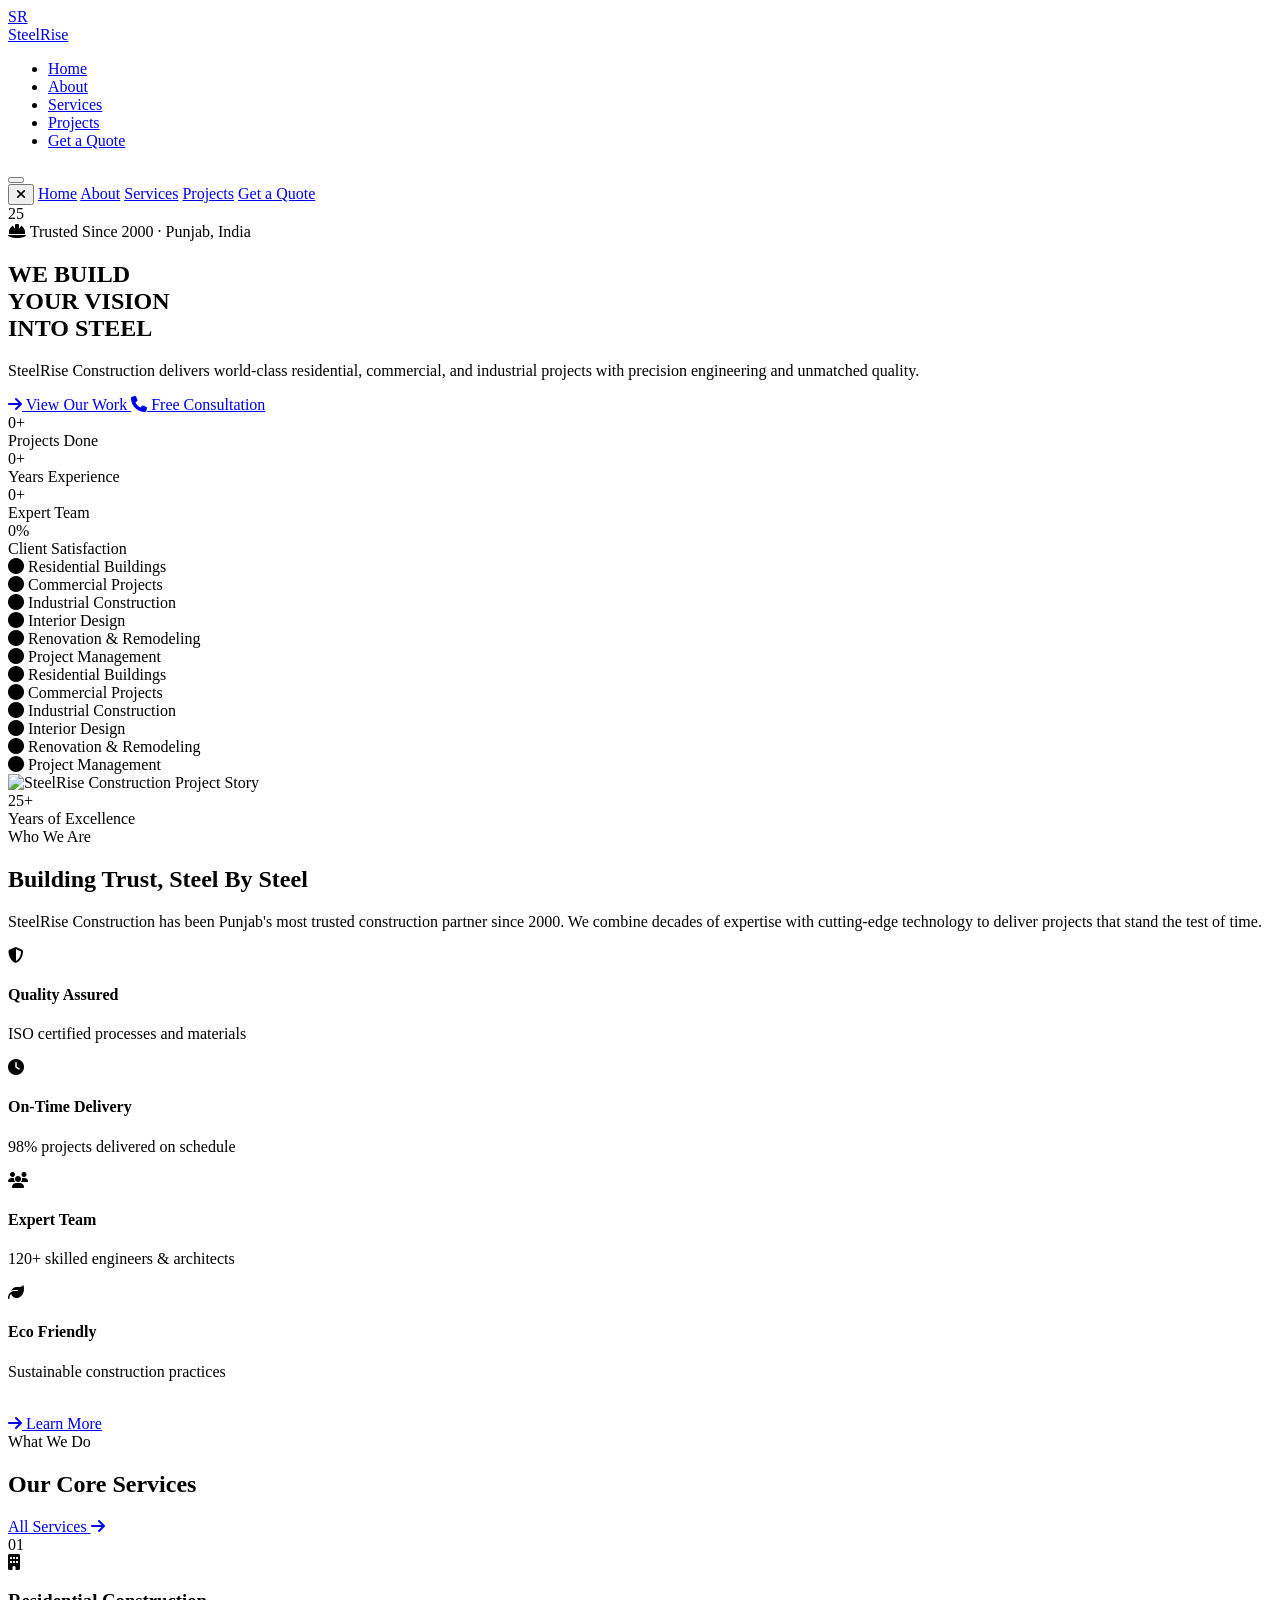
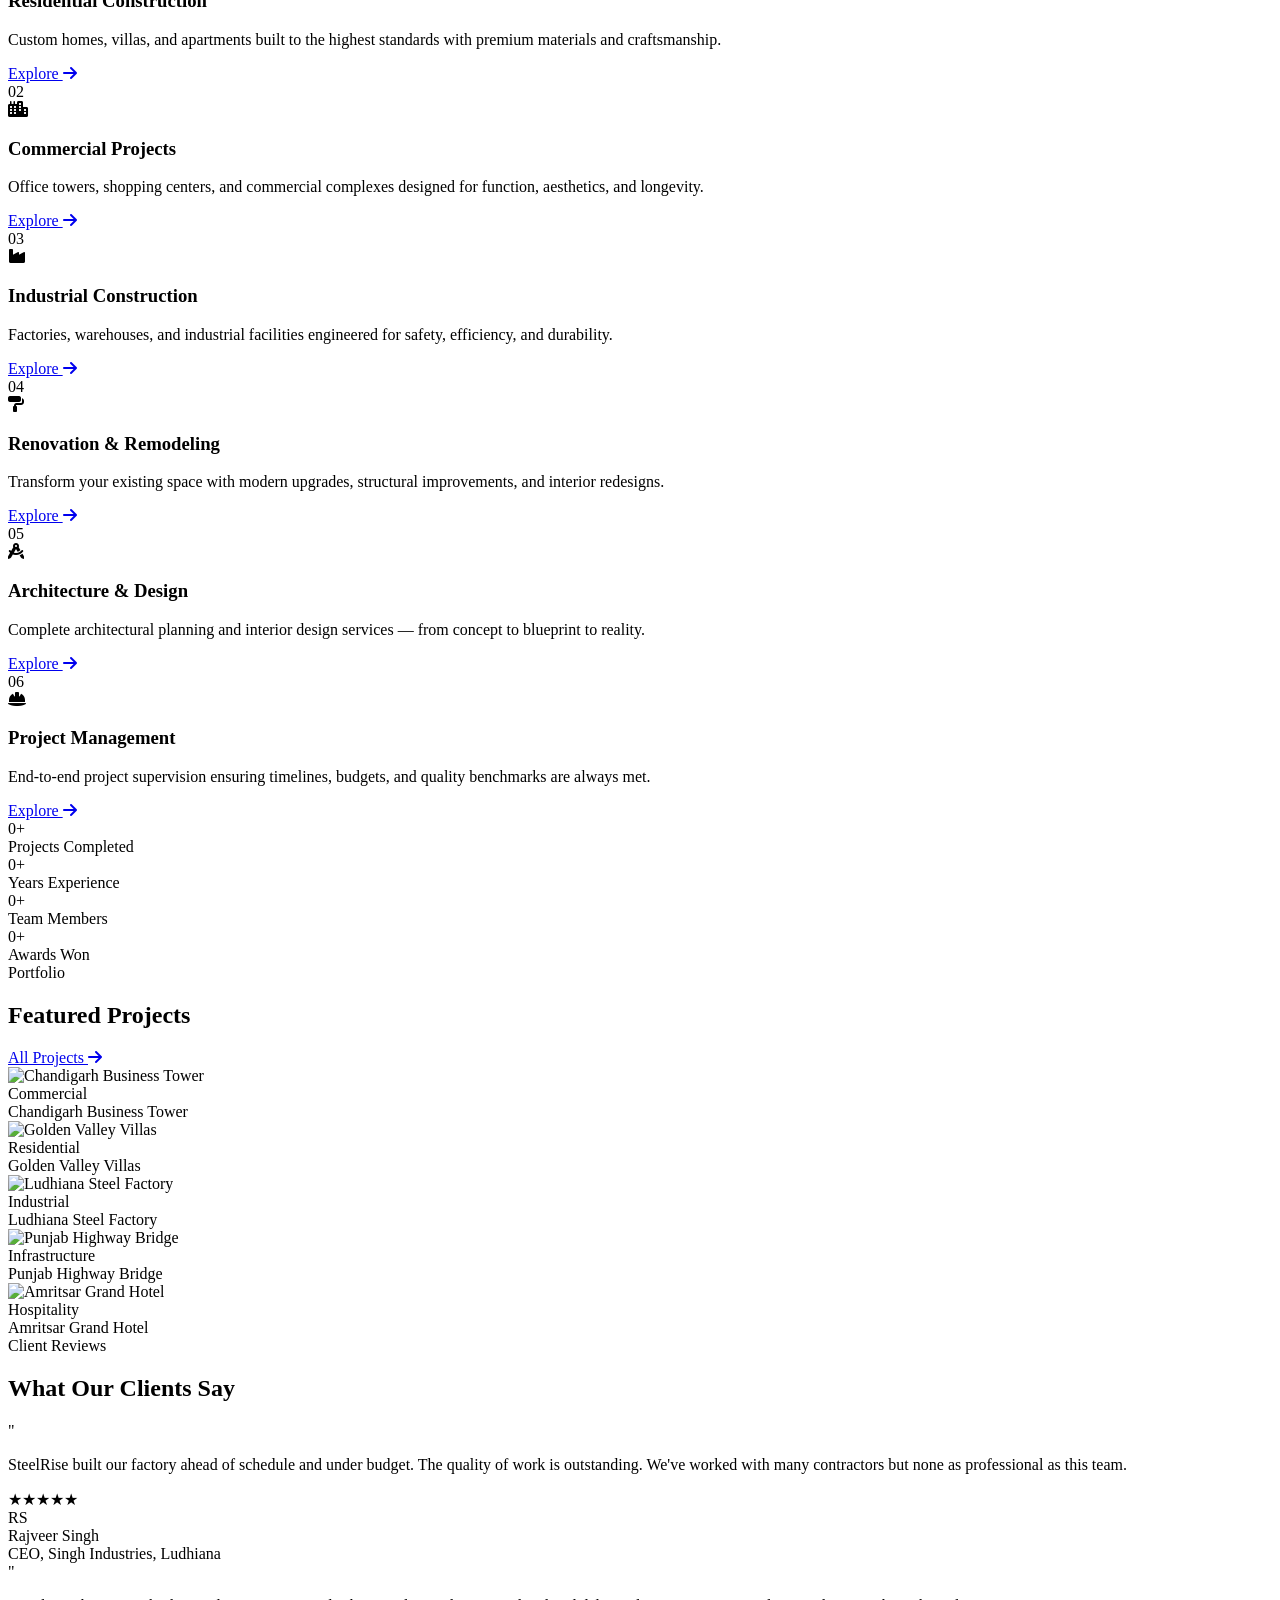
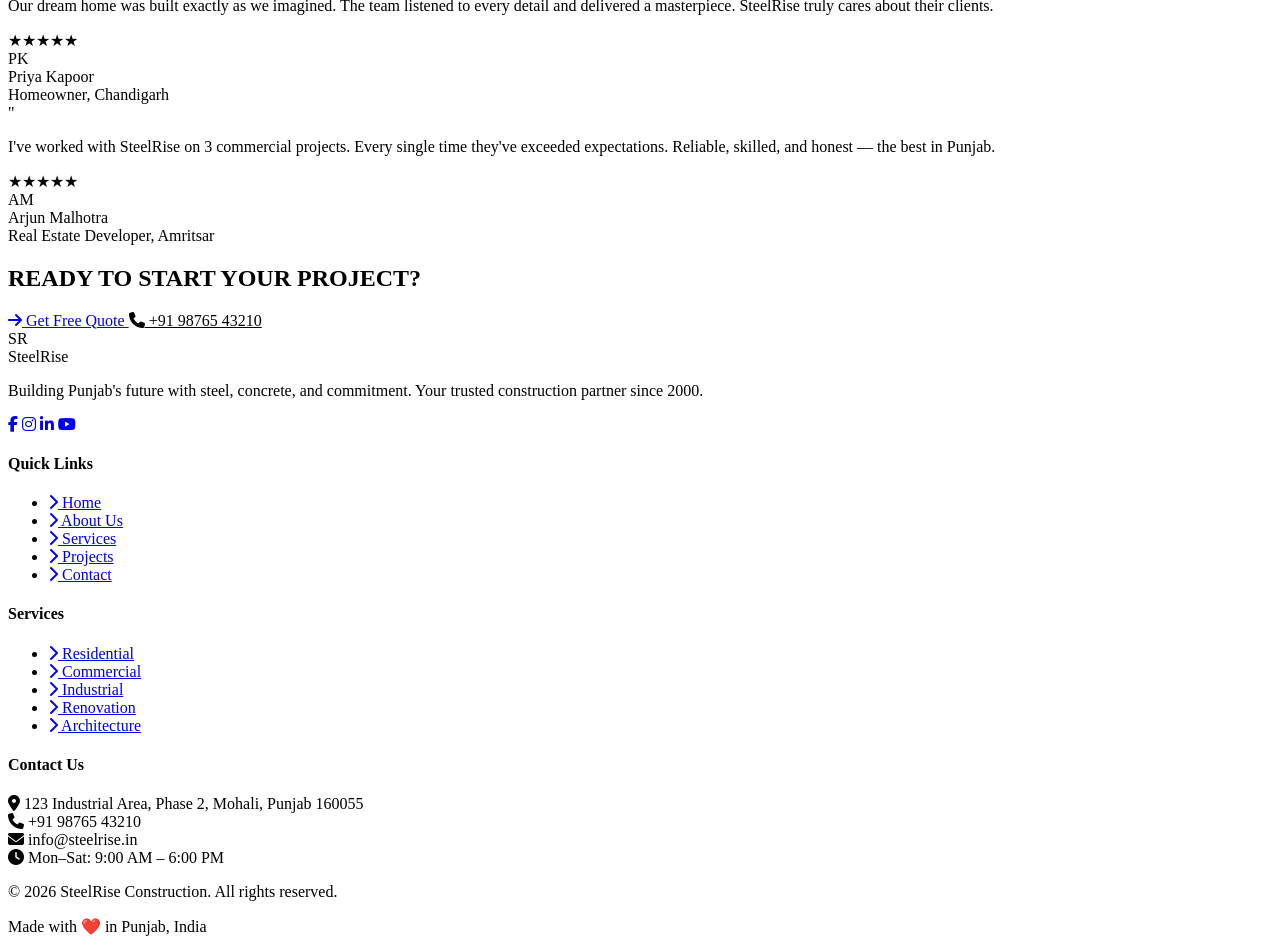
==== index.html @ e518e556 "Add files via upload" ====
<!DOCTYPE html>
<html lang="en">

<head>
    <meta charset="UTF-8">
    <meta name="viewport" content="width=device-width, initial-scale=1.0">
    <title>SteelRise Construction | Building The Future</title>
    <link rel="stylesheet" href="https://cdnjs.cloudflare.com/ajax/libs/font-awesome/6.5.0/css/all.min.css">
    <link rel="preconnect" href="https://fonts.googleapis.com">
    <link
        href="https://fonts.googleapis.com/css2?family=Bebas+Neue&family=Barlow:ital,wght@0,400;0,500;0,600;0,700;1,400&family=Barlow+Condensed:wght@600;700&display=swap"
        rel="stylesheet">
    <link rel="stylesheet" href="css/style.css">
    <link rel="stylesheet" href="css/responsive.css">
</head>

<body>

    <!-- ========== NAVBAR ========== -->
    <nav class="navbar" id="navbar">
        <div class="container">
            <div class="nav-inner">
                <a href="index.html" class="nav-logo">
                    <div class="logo-icon">SR</div>
                    <div class="logo-text">Steel<span>Rise</span></div>
                </a>

                <ul class="nav-links">
                    <li><a href="index.html" class="active">Home</a></li>
                    <li><a href="about.html">About</a></li>
                    <li><a href="services.html">Services</a></li>
                    <li><a href="projects.html">Projects</a></li>
                    <li><a href="contact.html" class="nav-cta">Get a Quote</a></li>
                </ul>

                <button class="hamburger" aria-label="Menu">
                    <span></span>
                    <span></span>
                    <span></span>
                </button>
            </div>
        </div>
    </nav>

    <!-- ========== MOBILE MENU ========== -->
    <div class="mobile-menu">
        <button class="mobile-close"><i class="fas fa-times"></i></button>
        <a href="index.html">Home</a>
        <a href="about.html">About</a>
        <a href="services.html">Services</a>
        <a href="projects.html">Projects</a>
        <a href="contact.html">Get a Quote</a>
    </div>

    <!-- ========== HERO ========== -->
    <section class="hero" id="home">
        <div class="hero-bg"></div>
        <div class="hero-grid-line"></div>
        <div class="hero-number">25</div>

        <div class="container">
            <div class="hero-content">
                <div class="hero-badge">
                    <i class="fas fa-hard-hat"></i>
                    Trusted Since 2000 · Punjab, India
                </div>

                <h1 class="hero-title">
                    WE <span class="yellow">BUILD</span><br>
                    YOUR <span class="outline">VISION</span><br>
                    INTO STEEL
                </h1>

                <p class="hero-desc">
                    SteelRise Construction delivers world-class residential, commercial,
                    and industrial projects with precision engineering and unmatched quality.
                </p>

                <div class="hero-actions">
                    <a href="projects.html" class="btn-primary">
                        <i class="fas fa-arrow-right"></i> View Our Work
                    </a>
                    <a href="contact.html" class="btn-outline">
                        <i class="fas fa-phone"></i> Free Consultation
                    </a>
                </div>

                <div class="hero-stats">
                    <div class="stat-item">
                        <div class="stat-number"><span class="counter" data-target="850">0</span>+</div>
                        <div class="stat-label">Projects Done</div>
                    </div>
                    <div class="stat-item">
                        <div class="stat-number"><span class="counter" data-target="25">0</span>+</div>
                        <div class="stat-label">Years Experience</div>
                    </div>
                    <div class="stat-item">
                        <div class="stat-number"><span class="counter" data-target="120">0</span>+</div>
                        <div class="stat-label">Expert Team</div>
                    </div>
                    <div class="stat-item">
                        <div class="stat-number"><span class="counter" data-target="98">0</span>%</div>
                        <div class="stat-label">Client Satisfaction</div>
                    </div>
                </div>
            </div>
        </div>
    </section>

    <!-- ========== MARQUEE ========== -->
    <div class="marquee-section">
        <div class="marquee-track">
            <!-- duplicated for seamless loop -->
            <div class="marquee-item"><i class="fas fa-circle"></i> Residential Buildings</div>
            <div class="marquee-item"><i class="fas fa-circle"></i> Commercial Projects</div>
            <div class="marquee-item"><i class="fas fa-circle"></i> Industrial Construction</div>
            <div class="marquee-item"><i class="fas fa-circle"></i> Interior Design</div>
            <div class="marquee-item"><i class="fas fa-circle"></i> Renovation & Remodeling</div>
            <div class="marquee-item"><i class="fas fa-circle"></i> Project Management</div>
            <div class="marquee-item"><i class="fas fa-circle"></i> Residential Buildings</div>
            <div class="marquee-item"><i class="fas fa-circle"></i> Commercial Projects</div>
            <div class="marquee-item"><i class="fas fa-circle"></i> Industrial Construction</div>
            <div class="marquee-item"><i class="fas fa-circle"></i> Interior Design</div>
            <div class="marquee-item"><i class="fas fa-circle"></i> Renovation & Remodeling</div>
            <div class="marquee-item"><i class="fas fa-circle"></i> Project Management</div>
        </div>
    </div>

    <!-- ========== ABOUT ========== -->
    <section class="about" id="about">
        <div class="container">
            <div class="about-grid">
                <div class="about-image-wrap" data-aos="fade-right">
                <img class="about-img-main" src="images/about-story.png" alt="SteelRise Construction Project Story">
                <div class="about-badge">
                    <div class="about-badge-num">25+</div>
                    <div class="about-badge-text">Years of Excellence</div>
                </div>
            </div>

                <div class="about-text" data-aos="fade-left">
                    <div class="section-label">Who We Are</div>
                    <h2 class="section-title">Building Trust, <span>Steel By Steel</span></h2>
                    <p class="section-desc">
                        SteelRise Construction has been Punjab's most trusted construction partner since 2000.
                        We combine decades of expertise with cutting-edge technology to deliver projects
                        that stand the test of time.
                    </p>

                    <div class="about-features">
                        <div class="feature-item">
                            <div class="feature-icon"><i class="fas fa-shield-alt"></i></div>
                            <div class="feature-text">
                                <h4>Quality Assured</h4>
                                <p>ISO certified processes and materials</p>
                            </div>
                        </div>
                        <div class="feature-item">
                            <div class="feature-icon"><i class="fas fa-clock"></i></div>
                            <div class="feature-text">
                                <h4>On-Time Delivery</h4>
                                <p>98% projects delivered on schedule</p>
                            </div>
                        </div>
                        <div class="feature-item">
                            <div class="feature-icon"><i class="fas fa-users"></i></div>
                            <div class="feature-text">
                                <h4>Expert Team</h4>
                                <p>120+ skilled engineers & architects</p>
                            </div>
                        </div>
                        <div class="feature-item">
                            <div class="feature-icon"><i class="fas fa-leaf"></i></div>
                            <div class="feature-text">
                                <h4>Eco Friendly</h4>
                                <p>Sustainable construction practices</p>
                            </div>
                        </div>
                    </div>

                    <br>
                    <a href="about.html" class="btn-primary">
                        <i class="fas fa-arrow-right"></i> Learn More
                    </a>
                </div>
            </div>
        </div>
    </section>

    <!-- ========== SERVICES ========== -->
    <section class="services" id="services">
        <div class="container">
            <div class="services-header">
                <div>
                    <div class="section-label">What We Do</div>
                    <h2 class="section-title">Our Core <span>Services</span></h2>
                </div>
                <a href="services.html" class="btn-outline">All Services <i class="fas fa-arrow-right"></i></a>
            </div>

            <div class="services-grid">
                <div class="service-card" data-aos="fade-up" data-aos-delay="0">
                    <div class="service-num">01</div>
                    <div class="service-icon"><i class="fas fa-building"></i></div>
                    <h3 class="service-title">Residential Construction</h3>
                    <p class="service-desc">Custom homes, villas, and apartments built to the highest standards with
                        premium materials and craftsmanship.</p>
                    <a href="services.html" class="service-link">Explore <i class="fas fa-arrow-right"></i></a>
                </div>

                <div class="service-card" data-aos="fade-up" data-aos-delay="100">
                    <div class="service-num">02</div>
                    <div class="service-icon"><i class="fas fa-city"></i></div>
                    <h3 class="service-title">Commercial Projects</h3>
                    <p class="service-desc">Office towers, shopping centers, and commercial complexes designed for
                        function, aesthetics, and longevity.</p>
                    <a href="services.html" class="service-link">Explore <i class="fas fa-arrow-right"></i></a>
                </div>

                <div class="service-card" data-aos="fade-up" data-aos-delay="200">
                    <div class="service-num">03</div>
                    <div class="service-icon"><i class="fas fa-industry"></i></div>
                    <h3 class="service-title">Industrial Construction</h3>
                    <p class="service-desc">Factories, warehouses, and industrial facilities engineered for safety,
                        efficiency, and durability.</p>
                    <a href="services.html" class="service-link">Explore <i class="fas fa-arrow-right"></i></a>
                </div>

                <div class="service-card" data-aos="fade-up" data-aos-delay="0">
                    <div class="service-num">04</div>
                    <div class="service-icon"><i class="fas fa-paint-roller"></i></div>
                    <h3 class="service-title">Renovation & Remodeling</h3>
                    <p class="service-desc">Transform your existing space with modern upgrades, structural improvements,
                        and interior redesigns.</p>
                    <a href="services.html" class="service-link">Explore <i class="fas fa-arrow-right"></i></a>
                </div>

                <div class="service-card" data-aos="fade-up" data-aos-delay="100">
                    <div class="service-num">05</div>
                    <div class="service-icon"><i class="fas fa-drafting-compass"></i></div>
                    <h3 class="service-title">Architecture & Design</h3>
                    <p class="service-desc">Complete architectural planning and interior design services — from concept
                        to blueprint to reality.</p>
                    <a href="services.html" class="service-link">Explore <i class="fas fa-arrow-right"></i></a>
                </div>

                <div class="service-card" data-aos="fade-up" data-aos-delay="200">
                    <div class="service-num">06</div>
                    <div class="service-icon"><i class="fas fa-hard-hat"></i></div>
                    <h3 class="service-title">Project Management</h3>
                    <p class="service-desc">End-to-end project supervision ensuring timelines, budgets, and quality
                        benchmarks are always met.</p>
                    <a href="services.html" class="service-link">Explore <i class="fas fa-arrow-right"></i></a>
                </div>
            </div>
        </div>
    </section>

    <!-- ========== STATS ========== -->
    <section class="stats-section">
        <div class="container">
            <div class="stats-grid">
                <div class="stat-box" data-aos="fade-up">
                    <div class="num"><span class="counter" data-target="850">0</span>+</div>
                    <div class="label">Projects Completed</div>
                </div>
                <div class="stat-box" data-aos="fade-up" data-aos-delay="100">
                    <div class="num"><span class="counter" data-target="25">0</span>+</div>
                    <div class="label">Years Experience</div>
                </div>
                <div class="stat-box" data-aos="fade-up" data-aos-delay="200">
                    <div class="num"><span class="counter" data-target="120">0</span>+</div>
                    <div class="label">Team Members</div>
                </div>
                <div class="stat-box" data-aos="fade-up" data-aos-delay="300">
                    <div class="num"><span class="counter" data-target="15">0</span>+</div>
                    <div class="label">Awards Won</div>
                </div>
            </div>
        </div>
    </section>

    <!-- ========== PROJECTS ========== -->
    <section class="projects" id="projects">
        <div class="container">
            <div class="projects-header">
                <div>
                    <div class="section-label">Portfolio</div>
                    <h2 class="section-title">Featured <span>Projects</span></h2>
                </div>
                <a href="projects.html" class="btn-outline">All Projects <i class="fas fa-arrow-right"></i></a>
            </div>        <div class="projects-grid">
            <div class="project-card" data-aos="fade-up">
                <img class="project-img" src="images/project-commercial.png" alt="Chandigarh Business Tower">
                <div class="project-overlay">
                    <div class="project-cat">Commercial</div>
                    <div class="project-name">Chandigarh Business Tower</div>
                </div>
            </div>
            <div class="project-card" data-aos="fade-up" data-aos-delay="100">
                <img class="project-img" src="images/project-residential.png" alt="Golden Valley Villas">
                <div class="project-overlay">
                    <div class="project-cat">Residential</div>
                    <div class="project-name">Golden Valley Villas</div>
                </div>
            </div>
            <div class="project-card" data-aos="fade-up" data-aos-delay="200">
                <img class="project-img" src="images/project-industrial.png" alt="Ludhiana Steel Factory">
                <div class="project-overlay">
                    <div class="project-cat">Industrial</div>
                    <div class="project-name">Ludhiana Steel Factory</div>
                </div>
            </div>
            <div class="project-card" data-aos="fade-up" data-aos-delay="100">
                <img class="project-img" src="images/project-infrastructure.png" alt="Punjab Highway Bridge">
                <div class="project-overlay">
                    <div class="project-cat">Infrastructure</div>
                    <div class="project-name">Punjab Highway Bridge</div>
                </div>
            </div>
            <div class="project-card" data-aos="fade-up" data-aos-delay="200">
                <img class="project-img" src="images/project-hospitality.png" alt="Amritsar Grand Hotel">
                <div class="project-overlay">
                    <div class="project-cat">Hospitality</div>
                    <div class="project-name">Amritsar Grand Hotel</div>
                </div>
            </div>
        </div>    </div>
        </div>
    </section>

    <!-- ========== TESTIMONIALS ========== -->
    <section class="testimonials" id="testimonials">
        <div class="container">
            <div class="testimonials-header">
                <div class="section-label">Client Reviews</div>
                <h2 class="section-title">What Our <span>Clients Say</span></h2>
            </div>

            <div class="testimonials-grid">
                <div class="testimonial-card" data-aos="fade-up">
                    <div class="quote-icon">"</div>
                    <p class="testimonial-text">SteelRise built our factory ahead of schedule and under budget. The
                        quality of work is outstanding. We've worked with many contractors but none as professional as
                        this team.</p>
                    <div class="testimonial-stars">★★★★★</div>
                    <div class="testimonial-author">
                        <div class="author-avatar">RS</div>
                        <div>
                            <div class="author-name">Rajveer Singh</div>
                            <div class="author-role">CEO, Singh Industries, Ludhiana</div>
                        </div>
                    </div>
                </div>

                <div class="testimonial-card" data-aos="fade-up" data-aos-delay="100">
                    <div class="quote-icon">"</div>
                    <p class="testimonial-text">Our dream home was built exactly as we imagined. The team listened to
                        every detail and delivered a masterpiece. SteelRise truly cares about their clients.</p>
                    <div class="testimonial-stars">★★★★★</div>
                    <div class="testimonial-author">
                        <div class="author-avatar">PK</div>
                        <div>
                            <div class="author-name">Priya Kapoor</div>
                            <div class="author-role">Homeowner, Chandigarh</div>
                        </div>
                    </div>
                </div>

                <div class="testimonial-card" data-aos="fade-up" data-aos-delay="200">
                    <div class="quote-icon">"</div>
                    <p class="testimonial-text">I've worked with SteelRise on 3 commercial projects. Every single time
                        they've exceeded expectations. Reliable, skilled, and honest — the best in Punjab.</p>
                    <div class="testimonial-stars">★★★★★</div>
                    <div class="testimonial-author">
                        <div class="author-avatar">AM</div>
                        <div>
                            <div class="author-name">Arjun Malhotra</div>
                            <div class="author-role">Real Estate Developer, Amritsar</div>
                        </div>
                    </div>
                </div>
            </div>
        </div>
    </section>

    <!-- ========== CTA ========== -->
    <section class="cta-section">
        <div class="container">
            <div class="cta-content">
                <h2 class="cta-title">READY TO START YOUR PROJECT?</h2>
                <div class="cta-actions">
                    <a href="contact.html" class="btn-dark">
                        <i class="fas fa-arrow-right"></i> Get Free Quote
                    </a>
                    <a href="tel:+919876543210" class="btn-outline" style="border-color:rgba(0,0,0,0.3); color:#000;">
                        <i class="fas fa-phone"></i> +91 98765 43210
                    </a>
                </div>
            </div>
        </div>
    </section>

    <!-- ========== FOOTER ========== -->
    <footer class="footer">
        <div class="container">
            <div class="footer-grid">
                <div class="footer-brand">
                    <div class="footer-logo">
                        <div class="logo-icon">SR</div>
                        <div class="logo-text">Steel<span>Rise</span></div>
                    </div>
                    <p class="footer-desc">Building Punjab's future with steel, concrete, and commitment. Your trusted
                        construction partner since 2000.</p>
                    <div class="social-links">
                        <a href="#" class="social-link"><i class="fab fa-facebook-f"></i></a>
                        <a href="#" class="social-link"><i class="fab fa-instagram"></i></a>
                        <a href="#" class="social-link"><i class="fab fa-linkedin-in"></i></a>
                        <a href="#" class="social-link"><i class="fab fa-youtube"></i></a>
                    </div>
                </div>

                <div class="footer-col">
                    <h4>Quick Links</h4>
                    <ul>
                        <li><a href="index.html"><i class="fas fa-chevron-right"></i> Home</a></li>
                        <li><a href="about.html"><i class="fas fa-chevron-right"></i> About Us</a></li>
                        <li><a href="services.html"><i class="fas fa-chevron-right"></i> Services</a></li>
                        <li><a href="projects.html"><i class="fas fa-chevron-right"></i> Projects</a></li>
                        <li><a href="contact.html"><i class="fas fa-chevron-right"></i> Contact</a></li>
                    </ul>
                </div>

                <div class="footer-col">
                    <h4>Services</h4>
                    <ul>
                        <li><a href="services.html"><i class="fas fa-chevron-right"></i> Residential</a></li>
                        <li><a href="services.html"><i class="fas fa-chevron-right"></i> Commercial</a></li>
                        <li><a href="services.html"><i class="fas fa-chevron-right"></i> Industrial</a></li>
                        <li><a href="services.html"><i class="fas fa-chevron-right"></i> Renovation</a></li>
                        <li><a href="services.html"><i class="fas fa-chevron-right"></i> Architecture</a></li>
                    </ul>
                </div>

                <div class="footer-col">
                    <h4>Contact Us</h4>
                    <div class="contact-item">
                        <i class="fas fa-map-marker-alt"></i>
                        <span>123 Industrial Area, Phase 2, Mohali, Punjab 160055</span>
                    </div>
                    <div class="contact-item">
                        <i class="fas fa-phone"></i>
                        <span>+91 98765 43210</span>
                    </div>
                    <div class="contact-item">
                        <i class="fas fa-envelope"></i>
                        <span>info@steelrise.in</span>
                    </div>
                    <div class="contact-item">
                        <i class="fas fa-clock"></i>
                        <span>Mon–Sat: 9:00 AM – 6:00 PM</span>
                    </div>
                </div>
            </div>

            <div class="footer-bottom">
                <p>© 2026 <span>SteelRise Construction</span>. All rights reserved.</p>
                <p>Made with ❤️ in Punjab, India</p>
            </div>
        </div>
    </footer>

    <script src="js/main.js"></script>
</body>

</html>
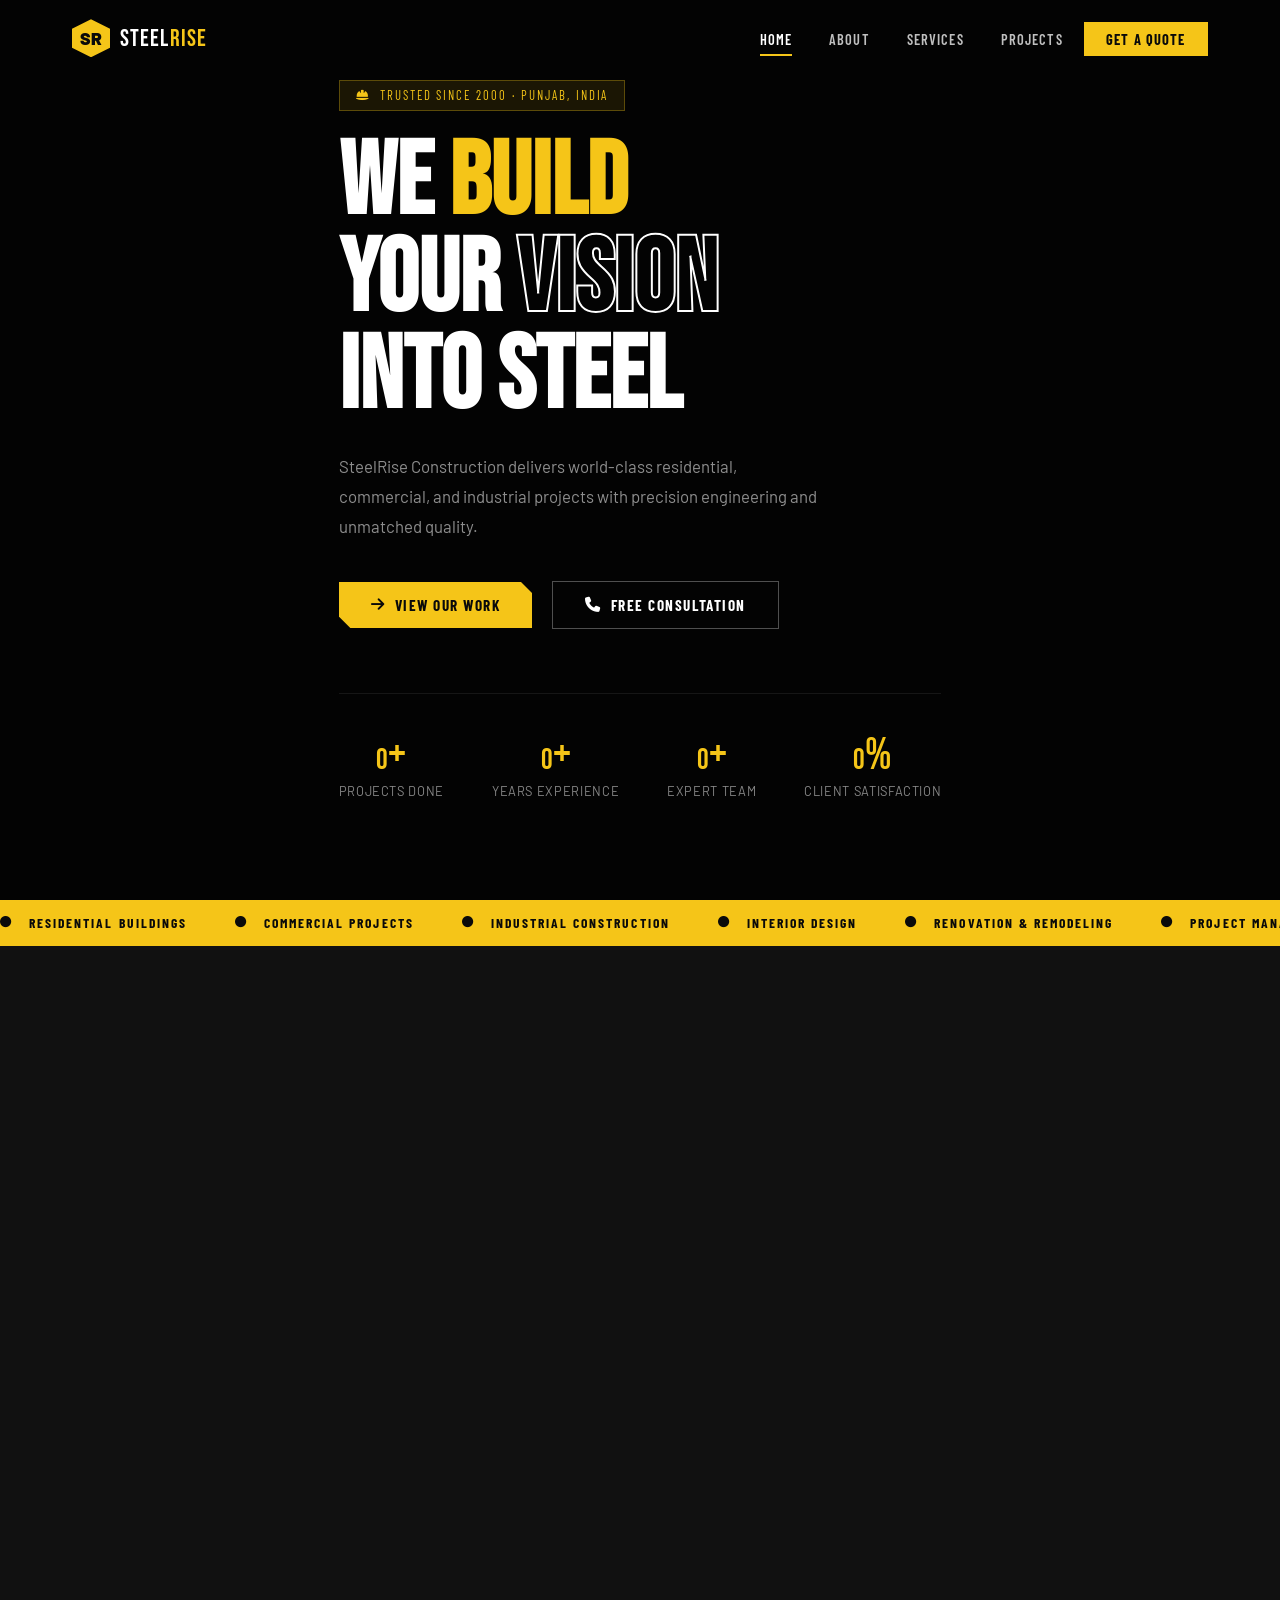
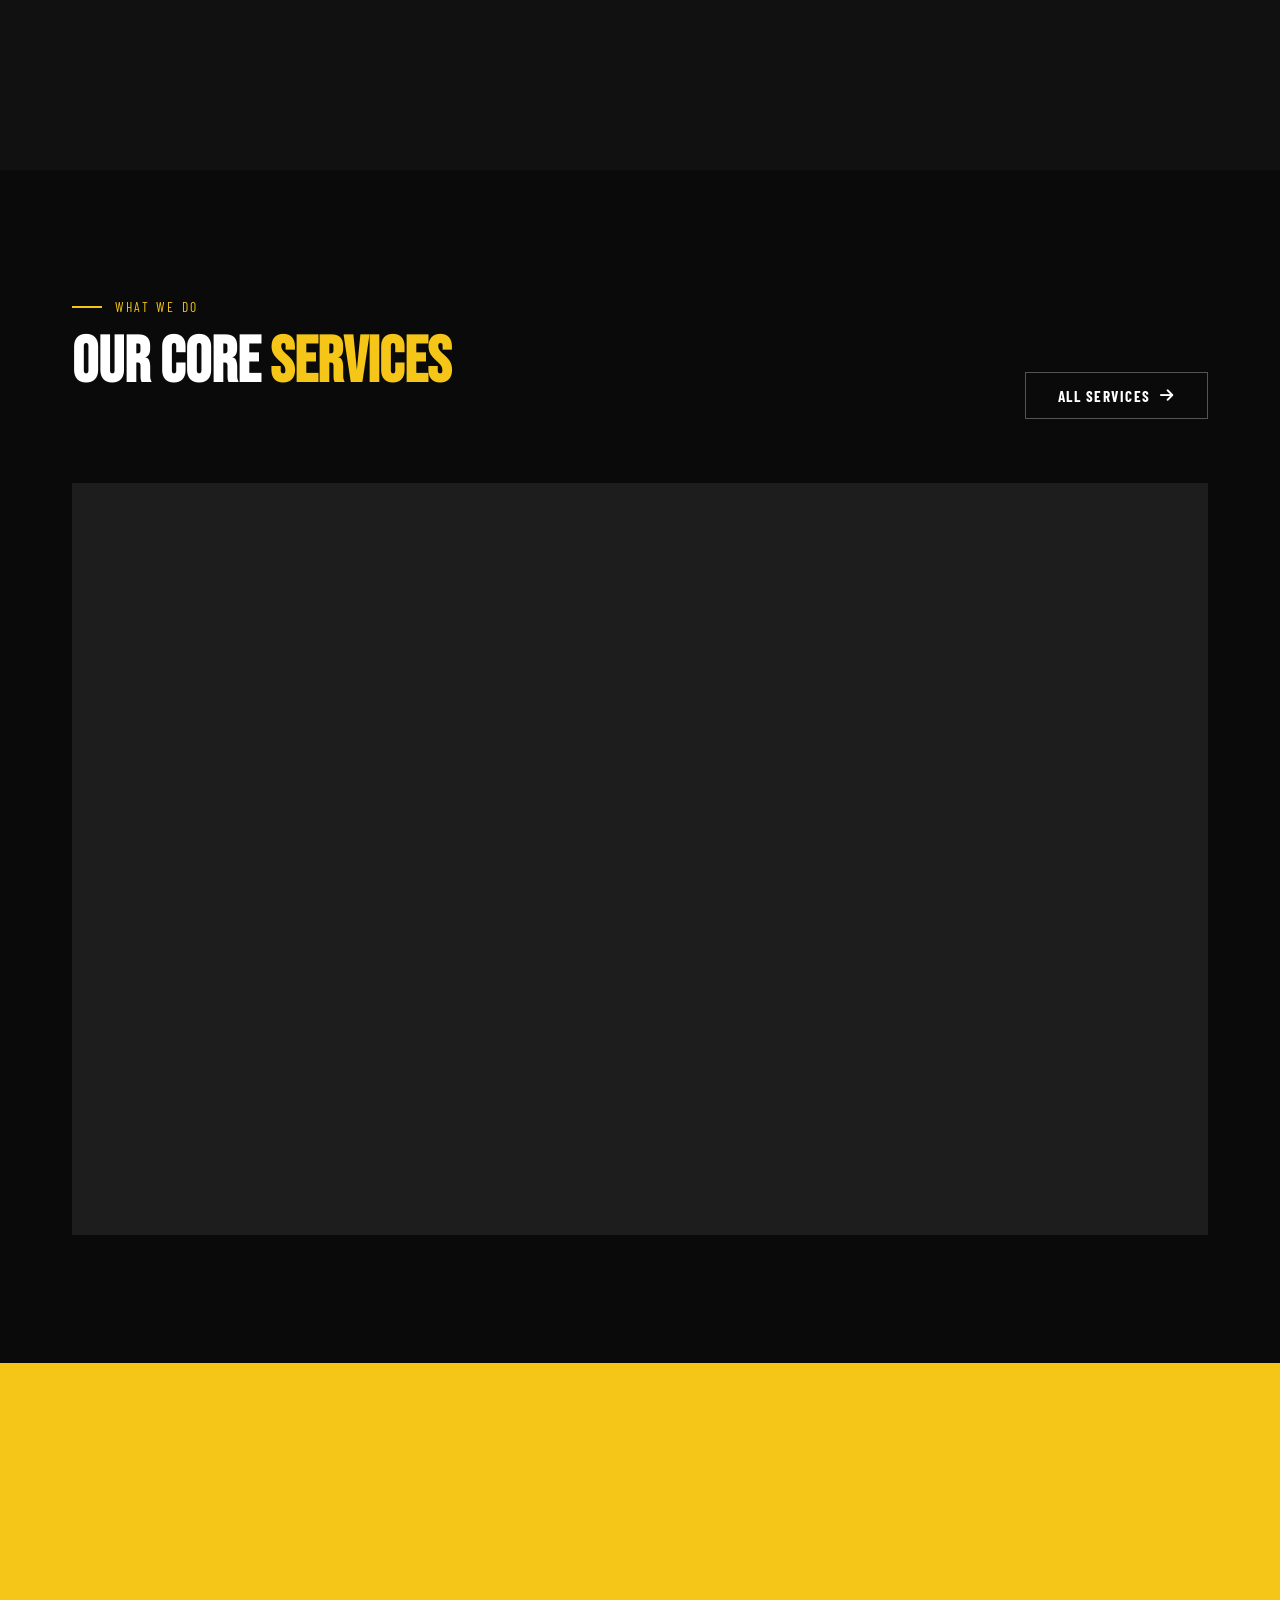
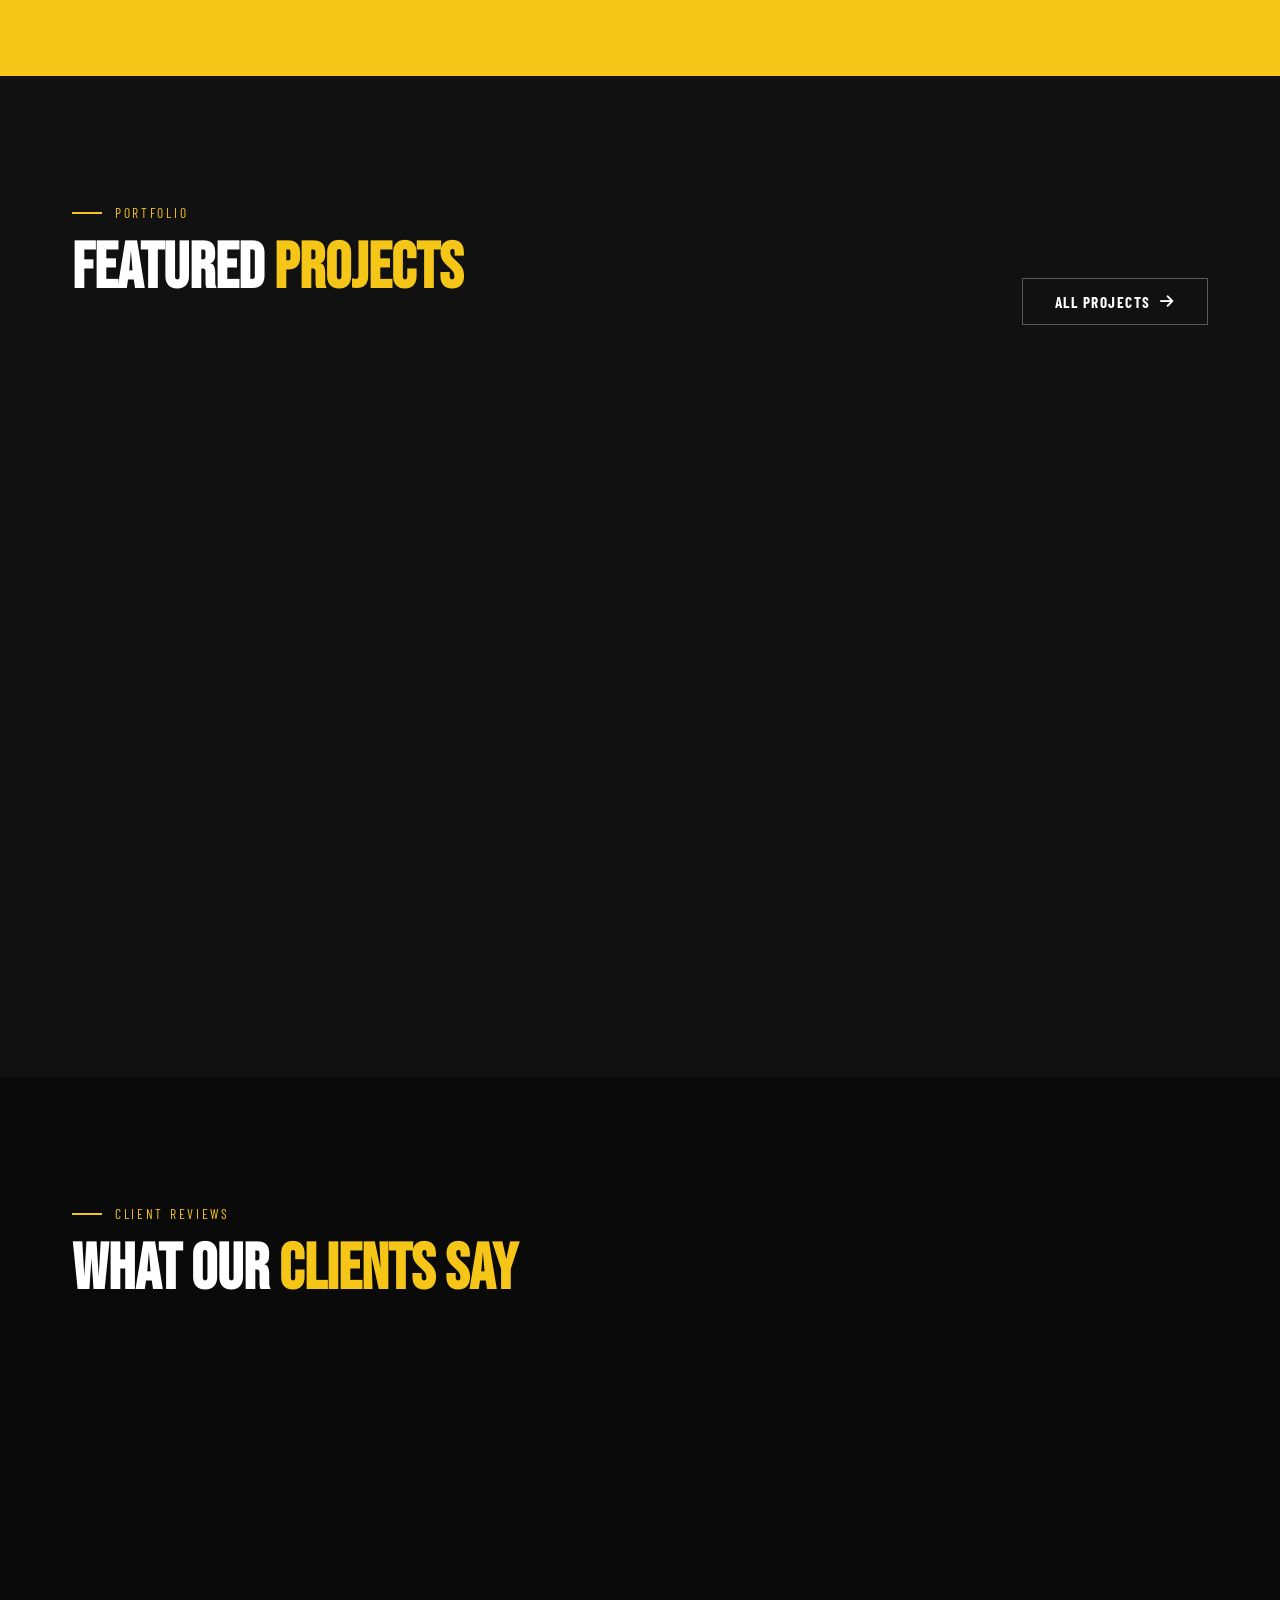
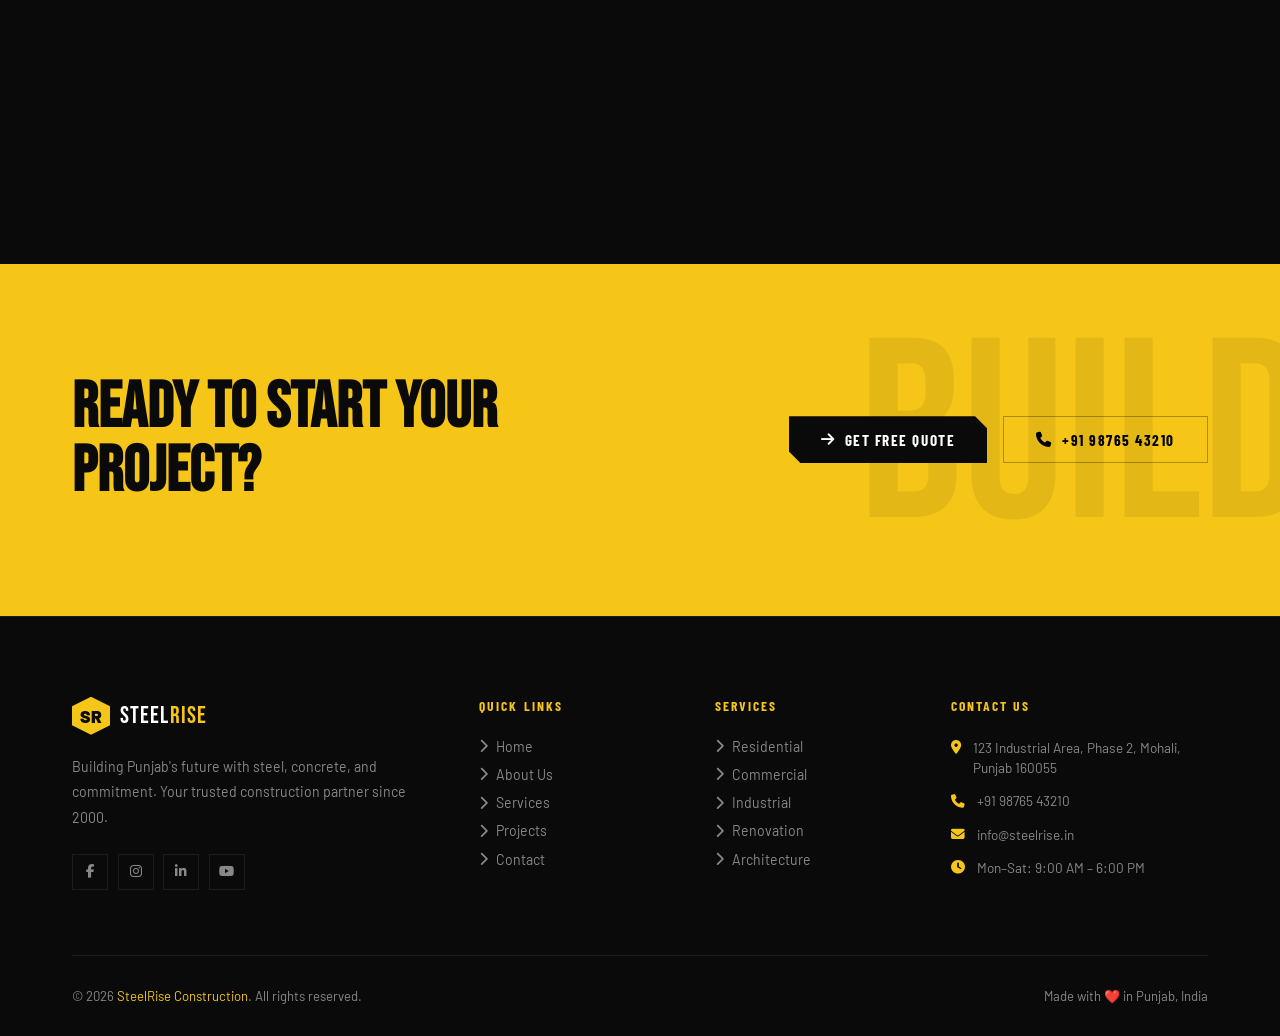
==== commit 483a248f: "Update index.html" ====
--- a/index.html
+++ b/index.html
@@ -10,8 +10,8 @@
     <link
         href="https://fonts.googleapis.com/css2?family=Bebas+Neue&family=Barlow:ital,wght@0,400;0,500;0,600;0,700;1,400&family=Barlow+Condensed:wght@600;700&display=swap"
         rel="stylesheet">
-    <link rel="stylesheet" href="css/style.css">
-    <link rel="stylesheet" href="css/responsive.css">
+    <link rel="stylesheet" href="style.css">
+    <link rel="stylesheet" href="responsive.css">
 </head>
 
 <body>
@@ -131,7 +131,7 @@
         <div class="container">
             <div class="about-grid">
                 <div class="about-image-wrap" data-aos="fade-right">
-                <img class="about-img-main" src="images/about-story.png" alt="SteelRise Construction Project Story">
+                <img class="about-img-main" src="about-story.png" alt="SteelRise Construction Project Story">
                 <div class="about-badge">
                     <div class="about-badge-num">25+</div>
                     <div class="about-badge-text">Years of Excellence</div>
@@ -291,35 +291,35 @@
                 <a href="projects.html" class="btn-outline">All Projects <i class="fas fa-arrow-right"></i></a>
             </div>        <div class="projects-grid">
             <div class="project-card" data-aos="fade-up">
-                <img class="project-img" src="images/project-commercial.png" alt="Chandigarh Business Tower">
+                <img class="project-img" src="project-commercial.png" alt="Chandigarh Business Tower">
                 <div class="project-overlay">
                     <div class="project-cat">Commercial</div>
                     <div class="project-name">Chandigarh Business Tower</div>
                 </div>
             </div>
             <div class="project-card" data-aos="fade-up" data-aos-delay="100">
-                <img class="project-img" src="images/project-residential.png" alt="Golden Valley Villas">
+                <img class="project-img" src="project-residential.png" alt="Golden Valley Villas">
                 <div class="project-overlay">
                     <div class="project-cat">Residential</div>
                     <div class="project-name">Golden Valley Villas</div>
                 </div>
             </div>
             <div class="project-card" data-aos="fade-up" data-aos-delay="200">
-                <img class="project-img" src="images/project-industrial.png" alt="Ludhiana Steel Factory">
+                <img class="project-img" src="project-industrial.png" alt="Ludhiana Steel Factory">
                 <div class="project-overlay">
                     <div class="project-cat">Industrial</div>
                     <div class="project-name">Ludhiana Steel Factory</div>
                 </div>
             </div>
             <div class="project-card" data-aos="fade-up" data-aos-delay="100">
-                <img class="project-img" src="images/project-infrastructure.png" alt="Punjab Highway Bridge">
+                <img class="project-img" src="project-infrastructure.png" alt="Punjab Highway Bridge">
                 <div class="project-overlay">
                     <div class="project-cat">Infrastructure</div>
                     <div class="project-name">Punjab Highway Bridge</div>
                 </div>
             </div>
             <div class="project-card" data-aos="fade-up" data-aos-delay="200">
-                <img class="project-img" src="images/project-hospitality.png" alt="Amritsar Grand Hotel">
+                <img class="project-img" src="project-hospitality.png" alt="Amritsar Grand Hotel">
                 <div class="project-overlay">
                     <div class="project-cat">Hospitality</div>
                     <div class="project-name">Amritsar Grand Hotel</div>
@@ -473,4 +473,4 @@
     <script src="js/main.js"></script>
 </body>
 
-</html>+</html>
--- a/style.css
+++ b/style.css
@@ -0,0 +1,1197 @@
+/* ===========================
+   STEELRISE CONSTRUCTION
+   Main Stylesheet
+=========================== */
+
+@import url('https://fonts.googleapis.com/css2?family=Bebas+Neue&family=Barlow:wght@400;500;600;700&family=Barlow+Condensed:wght@600;700&display=swap');
+
+:root {
+    --black:      #0a0a0a;
+    --dark:       #111111;
+    --dark-2:     #1a1a1a;
+    --yellow:     #F5C518;
+    --yellow-dim: #c9a10e;
+    --white:      #ffffff;
+    --gray:       #888888;
+    --light-gray: #f4f4f4;
+    --border:     rgba(255,255,255,0.08);
+
+    --font-display: 'Bebas Neue', sans-serif;
+    --font-body:    'Barlow', sans-serif;
+    --font-cond:    'Barlow Condensed', sans-serif;
+
+    --transition: 0.3s cubic-bezier(0.4, 0, 0.2, 1);
+    --shadow: 0 20px 60px rgba(0,0,0,0.3);
+}
+
+*, *::before, *::after {
+    margin: 0;
+    padding: 0;
+    box-sizing: border-box;
+}
+
+html { scroll-behavior: smooth; }
+
+body {
+    font-family: var(--font-body);
+    background: var(--dark);
+    color: var(--white);
+    overflow-x: hidden;
+    cursor: default;
+}
+
+a { text-decoration: none; color: inherit; }
+ul { list-style: none; }
+img { max-width: 100%; display: block; }
+
+/* ===========================
+   SCROLLBAR
+=========================== */
+::-webkit-scrollbar { width: 5px; }
+::-webkit-scrollbar-track { background: var(--dark); }
+::-webkit-scrollbar-thumb { background: var(--yellow); border-radius: 10px; }
+
+/* ===========================
+   REUSABLES
+=========================== */
+.container {
+    max-width: 1200px;
+    margin: 0 auto;
+    padding: 0 2rem;
+}
+
+.section-label {
+    font-family: var(--font-cond);
+    font-size: 0.85rem;
+    letter-spacing: 0.2em;
+    text-transform: uppercase;
+    color: var(--yellow);
+    display: flex;
+    align-items: center;
+    gap: 0.8rem;
+    margin-bottom: 1rem;
+}
+
+.section-label::before {
+    content: '';
+    display: inline-block;
+    width: 30px;
+    height: 2px;
+    background: var(--yellow);
+}
+
+.section-title {
+    font-family: var(--font-display);
+    font-size: clamp(2.5rem, 5vw, 4rem);
+    line-height: 1;
+    color: var(--white);
+    margin-bottom: 1.5rem;
+}
+
+.section-title span { color: var(--yellow); }
+
+.section-desc {
+    color: var(--gray);
+    font-size: 1rem;
+    line-height: 1.8;
+    max-width: 520px;
+}
+
+.btn-primary {
+    display: inline-flex;
+    align-items: center;
+    gap: 0.6rem;
+    background: var(--yellow);
+    color: var(--black);
+    font-family: var(--font-cond);
+    font-size: 0.95rem;
+    font-weight: 700;
+    letter-spacing: 0.1em;
+    text-transform: uppercase;
+    padding: 0.9rem 2rem;
+    border: none;
+    cursor: pointer;
+    transition: var(--transition);
+    clip-path: polygon(0 0, calc(100% - 12px) 0, 100% 12px, 100% 100%, 12px 100%, 0 calc(100% - 12px));
+}
+
+.btn-primary:hover {
+    background: var(--white);
+    transform: translateY(-3px);
+    box-shadow: 0 10px 30px rgba(245,197,24,0.3);
+}
+
+.btn-outline {
+    display: inline-flex;
+    align-items: center;
+    gap: 0.6rem;
+    background: transparent;
+    color: var(--white);
+    font-family: var(--font-cond);
+    font-size: 0.95rem;
+    font-weight: 700;
+    letter-spacing: 0.1em;
+    text-transform: uppercase;
+    padding: 0.85rem 2rem;
+    border: 1.5px solid rgba(255,255,255,0.3);
+    cursor: pointer;
+    transition: var(--transition);
+}
+
+.btn-outline:hover {
+    border-color: var(--yellow);
+    color: var(--yellow);
+    transform: translateY(-3px);
+}
+
+/* ===========================
+   NAVBAR
+=========================== */
+.navbar {
+    position: fixed;
+    top: 0;
+    left: 0;
+    width: 100%;
+    z-index: 1000;
+    padding: 1.2rem 0;
+    transition: var(--transition);
+    background: transparent;
+}
+
+.navbar.scrolled {
+    background: rgba(10,10,10,0.97);
+    padding: 0.8rem 0;
+    backdrop-filter: blur(10px);
+    box-shadow: 0 2px 30px rgba(0,0,0,0.5);
+}
+
+.nav-inner {
+    display: flex;
+    align-items: center;
+    justify-content: space-between;
+}
+
+.nav-logo {
+    display: flex;
+    align-items: center;
+    gap: 0.6rem;
+}
+
+.logo-icon {
+    width: 38px;
+    height: 38px;
+    background: var(--yellow);
+    display: flex;
+    align-items: center;
+    justify-content: center;
+    clip-path: polygon(50% 0%, 100% 25%, 100% 75%, 50% 100%, 0% 75%, 0% 25%);
+    font-size: 1.1rem;
+    font-weight: 900;
+    color: var(--black);
+}
+
+.logo-text {
+    font-family: var(--font-display);
+    font-size: 1.5rem;
+    letter-spacing: 0.05em;
+    color: var(--white);
+}
+
+.logo-text span { color: var(--yellow); }
+
+.nav-links {
+    display: flex;
+    align-items: center;
+    gap: 0.3rem;
+}
+
+.nav-links a {
+    font-family: var(--font-cond);
+    font-size: 0.9rem;
+    font-weight: 600;
+    letter-spacing: 0.08em;
+    text-transform: uppercase;
+    color: rgba(255,255,255,0.75);
+    padding: 0.5rem 1rem;
+    position: relative;
+    transition: var(--transition);
+}
+
+.nav-links a::after {
+    content: '';
+    position: absolute;
+    bottom: 0;
+    left: 1rem;
+    width: 0;
+    height: 2px;
+    background: var(--yellow);
+    transition: var(--transition);
+}
+
+.nav-links a:hover,
+.nav-links a.active {
+    color: var(--white);
+}
+
+.nav-links a:hover::after,
+.nav-links a.active::after {
+    width: calc(100% - 2rem);
+}
+
+.nav-cta {
+    background: var(--yellow);
+    color: var(--black) !important;
+    padding: 0.55rem 1.4rem !important;
+    font-weight: 700 !important;
+}
+
+.nav-cta:hover { background: var(--white); }
+.nav-cta::after { display: none !important; }
+
+.hamburger {
+    display: none;
+    flex-direction: column;
+    gap: 5px;
+    cursor: pointer;
+    padding: 5px;
+    background: none;
+    border: none;
+}
+
+.hamburger span {
+    display: block;
+    width: 26px;
+    height: 2px;
+    background: var(--white);
+    transition: var(--transition);
+    transform-origin: center;
+}
+
+.hamburger.active span:nth-child(1) { transform: translateY(7px) rotate(45deg); }
+.hamburger.active span:nth-child(2) { opacity: 0; transform: scaleX(0); }
+.hamburger.active span:nth-child(3) { transform: translateY(-7px) rotate(-45deg); }
+
+/* Mobile menu */
+.mobile-menu {
+    display: flex;
+    position: fixed;
+    top: 0;
+    right: 0;
+    width: 320px;
+    max-width: 100%;
+    height: 100vh;
+    background: rgba(10, 10, 10, 0.96);
+    backdrop-filter: blur(15px);
+    -webkit-backdrop-filter: blur(15px);
+    z-index: 999;
+    flex-direction: column;
+    align-items: center;
+    justify-content: center;
+    gap: 2.5rem;
+    transform: translateX(100%);
+    opacity: 0;
+    pointer-events: none;
+    transition: transform 0.4s cubic-bezier(0.77, 0, 0.175, 1), opacity 0.4s ease;
+    border-left: 1px solid var(--border);
+}
+
+.mobile-menu.open {
+    transform: translateX(0);
+    opacity: 1;
+    pointer-events: all;
+}
+
+.mobile-menu a {
+    font-family: var(--font-display);
+    font-size: 2.5rem;
+    color: var(--white);
+    letter-spacing: 0.05em;
+    transition: var(--transition);
+}
+
+.mobile-menu a:hover,
+.mobile-menu a.active {
+    color: var(--yellow);
+}
+
+.mobile-close {
+    position: absolute;
+    top: 1.5rem;
+    right: 2rem;
+    background: none;
+    border: none;
+    color: var(--white);
+    font-size: 2rem;
+    cursor: pointer;
+    transition: var(--transition);
+}
+
+.mobile-close:hover {
+    color: var(--yellow);
+    transform: rotate(90deg);
+}
+
+/* ===========================
+   HERO
+=========================== */
+
+
+.hero {
+    min-height: 100vh;
+    background: url('../images/hero-bg.jpg') center/cover no-repeat;
+    display: flex;
+    /* align-items: last baseline; */
+    position: relative;
+    overflow: hidden;
+    padding-top: 80px;
+}
+
+.hero::before {
+    content: '';
+    position: absolute;
+    inset: 0;
+    background: rgba(0, 0, 0, 0.85);  /* dark overlay */
+    z-index: 1;
+}
+
+.hero .container {
+    position: relative;
+    z-index: 1;
+}
+
+.hero-bg {
+    position: absolute;
+    inset: 0;
+    /* background: linear-gradient(135deg, rgba(245,197,24,0.06) 0%, transparent 50%),
+    repeating-linear-gradient(45deg, transparent, transparent 60px, rgba(255,255,255,0.015) 60px, rgba(255,255,255,0.015) 61px); */
+    z-index: 0;
+}
+
+
+
+.hero-number {
+    position: absolute;
+    right: 5%;
+    bottom: 10%;
+    font-family: var(--font-display);
+    font-size: 18rem;
+    color: rgba(255,255,255,0.025);
+    line-height: 1;
+    pointer-events: none;
+    user-select: none;
+}
+
+.hero-content {
+    position: relative;
+    z-index: 2;
+    max-width: 680px;
+    margin-left: 0;
+    text-align: left;
+}
+
+.hero-badge {
+    display: inline-flex;
+    align-items: center;
+    gap: 0.6rem;
+    background: rgba(245,197,24,0.1);
+    border: 1px solid rgba(245,197,24,0.3);
+    padding: 0.4rem 1rem;
+    font-family: var(--font-cond);
+    font-size: 0.8rem;
+    letter-spacing: 0.15em;
+    text-transform: uppercase;
+    color: var(--yellow);
+    margin-bottom: 1.5rem;
+    animation: fadeInDown 0.6s ease both;
+}
+
+.hero-badge i { 
+    font-size: 0.7rem; 
+}
+
+.hero-title {
+    font-family: var(--font-display);
+    font-size: clamp(3.5rem, 8vw, 7rem);
+    line-height: 0.95;
+    color: var(--white);
+    margin-bottom: 1.5rem;
+    animation: fadeInUp 0.7s ease 0.1s both;
+}
+
+.hero-title .yellow { 
+    color: var(--yellow); 
+}
+
+.hero-title .outline {
+    -webkit-text-stroke: 2px var(--white);
+    color: transparent;
+}
+
+.hero-desc {
+    color: rgba(255,255,255,0.55);
+    font-size: 1.05rem;
+    line-height: 1.8;
+    max-width: 480px;
+    margin-bottom: 2.5rem;
+    animation: fadeInUp 0.7s ease 0.2s both;
+}
+
+.hero-actions {
+    display: flex;
+    align-items: center;
+    gap: 1.2rem;
+    flex-wrap: wrap;
+    animation: fadeInUp 0.7s ease 0.3s both;
+}
+
+.hero-stats {
+    display: flex;
+    gap: 3rem;
+    margin-top: 4rem;
+    padding-top: 2.5rem;
+    border-top: 1px solid var(--border);
+    animation: fadeInUp 0.7s ease 0.4s both;
+}
+
+.stat-item {
+    display: flex;
+    flex-direction: column;
+    align-items: center;
+}
+
+.stat-number {
+    font-family: var(--font-display);
+    font-size: 2.8rem;
+    color: var(--yellow);
+    line-height: 1;
+}
+.stat-number span { 
+    font-size: 1.8rem; 
+}
+
+.stat-label {
+    font-size: 0.8rem;
+    color: var(--gray);
+    letter-spacing: 0.05em;
+    text-transform: uppercase;
+    margin-top: 0.3rem;
+}
+
+/* ===========================
+   MARQUEE
+=========================== */
+.marquee-section {
+    background: var(--yellow);
+    padding: 0.9rem 0;
+    overflow: hidden;
+}
+
+.marquee-track {
+    display: flex;
+    gap: 3rem;
+    animation: marquee 20s linear infinite;
+    white-space: nowrap;
+}
+
+.marquee-item {
+    display: flex;
+    align-items: center;
+    gap: 1rem;
+    font-family: var(--font-cond);
+    font-size: 0.85rem;
+    font-weight: 700;
+    letter-spacing: 0.15em;
+    text-transform: uppercase;
+    color: var(--black);
+    flex-shrink: 0;
+}
+
+.marquee-item i { font-size: 0.7rem; }
+
+@keyframes marquee {
+    from { transform: translateX(0); }
+    to   { transform: translateX(-50%); }
+}
+
+/* ===========================
+   ABOUT
+=========================== */
+.about {
+    padding: 8rem 0;
+    background: var(--dark);
+}
+
+.about-grid {
+    display: grid;
+    grid-template-columns: 1fr 1fr;
+    gap: 5rem;
+    align-items: center;
+}
+
+.about-image-wrap {
+    position: relative;
+}
+
+.about-img-main {
+    width: 100%;
+    height: 500px;
+    object-fit: cover;
+    filter: grayscale(20%);
+}
+
+.about-img-placeholder {
+    width: 100%;
+    height: 500px;
+    background: linear-gradient(135deg, #1a1a1a, #2a2a2a);
+    display: flex;
+    align-items: center;
+    justify-content: center;
+    font-size: 6rem;
+    color: rgba(245,197,24,0.3);
+    position: relative;
+    overflow: hidden;
+}
+
+.about-img-placeholder::before {
+    content: '';
+    position: absolute;
+    inset: 0;
+    background: repeating-linear-gradient(
+        45deg,
+        transparent,
+        transparent 20px,
+        rgba(245,197,24,0.03) 20px,
+        rgba(245,197,24,0.03) 21px
+    );
+}
+
+.about-badge {
+    position: absolute;
+    bottom: -1.5rem;
+    right: -1.5rem;
+    background: var(--yellow);
+    color: var(--black);
+    padding: 1.5rem;
+    text-align: center;
+    width: 130px;
+    height: 130px;
+    display: flex;
+    flex-direction: column;
+    align-items: center;
+    justify-content: center;
+}
+
+.about-badge-num {
+    font-family: var(--font-display);
+    font-size: 2.5rem;
+    line-height: 1;
+}
+
+.about-badge-text {
+    font-size: 0.7rem;
+    font-weight: 700;
+    text-transform: uppercase;
+    letter-spacing: 0.05em;
+    line-height: 1.3;
+}
+
+.about-features {
+    display: grid;
+    grid-template-columns: 1fr 1fr;
+    gap: 1rem;
+    margin-top: 2rem;
+}
+
+.feature-item {
+    display: flex;
+    align-items: flex-start;
+    gap: 0.8rem;
+    padding: 1rem;
+    background: rgba(255,255,255,0.03);
+    border: 1px solid var(--border);
+    transition: var(--transition);
+}
+
+.feature-item:hover {
+    border-color: rgba(245,197,24,0.3);
+    background: rgba(245,197,24,0.05);
+}
+
+.feature-icon {
+    width: 36px;
+    height: 36px;
+    background: var(--yellow);
+    color: var(--black);
+    display: flex;
+    align-items: center;
+    justify-content: center;
+    font-size: 0.9rem;
+    flex-shrink: 0;
+}
+
+.feature-text h4 {
+    font-family: var(--font-cond);
+    font-size: 0.9rem;
+    font-weight: 700;
+    letter-spacing: 0.05em;
+    margin-bottom: 0.2rem;
+}
+
+.feature-text p {
+    font-size: 0.78rem;
+    color: var(--gray);
+    line-height: 1.5;
+}
+
+/* ===========================
+   SERVICES
+=========================== */
+.services {
+    padding: 8rem 0;
+    background: var(--black);
+}
+
+.services-header {
+    display: flex;
+    justify-content: space-between;
+    align-items: flex-end;
+    margin-bottom: 4rem;
+}
+
+.services-grid {
+    display: grid;
+    grid-template-columns: repeat(3, 1fr);
+    gap: 1px;
+    background: var(--border);
+}
+
+.service-card {
+    background: var(--dark);
+    padding: 2.5rem;
+    position: relative;
+    overflow: hidden;
+    transition: var(--transition);
+    cursor: pointer;
+}
+
+.service-card::before {
+    content: '';
+    position: absolute;
+    bottom: 0;
+    left: 0;
+    width: 100%;
+    height: 3px;
+    background: var(--yellow);
+    transform: scaleX(0);
+    transform-origin: left;
+    transition: var(--transition);
+}
+
+.service-card:hover::before { transform: scaleX(1); }
+.service-card:hover { background: var(--dark-2); transform: translateY(-4px); }
+
+.service-num {
+    font-family: var(--font-display);
+    font-size: 3.5rem;
+    color: rgba(255,255,255,0.06);
+    line-height: 1;
+    margin-bottom: 1rem;
+    transition: var(--transition);
+}
+
+.service-card:hover .service-num { color: rgba(245,197,24,0.15); }
+
+.service-icon {
+    width: 50px;
+    height: 50px;
+    background: rgba(245,197,24,0.1);
+    color: var(--yellow);
+    display: flex;
+    align-items: center;
+    justify-content: center;
+    font-size: 1.3rem;
+    margin-bottom: 1.5rem;
+    transition: var(--transition);
+}
+
+.service-card:hover .service-icon {
+    background: var(--yellow);
+    color: var(--black);
+}
+
+.service-title {
+    font-family: var(--font-cond);
+    font-size: 1.3rem;
+    font-weight: 700;
+    letter-spacing: 0.03em;
+    margin-bottom: 0.8rem;
+}
+
+.service-desc {
+    font-size: 0.88rem;
+    color: var(--gray);
+    line-height: 1.7;
+    margin-bottom: 1.5rem;
+}
+
+.service-img {
+    width: 100%;
+    height: auto;
+    border-radius: 8px;
+    margin-bottom: 1rem;
+    object-fit: cover;
+    display: block;
+}
+
+.service-link {
+    font-family: var(--font-cond);
+    font-size: 0.82rem;
+    font-weight: 700;
+    letter-spacing: 0.1em;
+    text-transform: uppercase;
+    color: var(--yellow);
+    display: flex;
+    align-items: center;
+    gap: 0.5rem;
+    transition: var(--transition);
+}
+
+.service-link:hover { gap: 1rem; }
+
+/* ===========================
+   STATS / COUNTER
+=========================== */
+.stats-section {
+    padding: 5rem 0;
+    background: var(--yellow);
+}
+
+.stats-grid {
+    display: grid;
+    grid-template-columns: repeat(4, 1fr);
+    gap: 2rem;
+    text-align: center;
+}
+
+.stat-box {
+    background: var(--white);
+    padding: 2rem;
+    border-radius: 8px;
+    box-shadow: var(--shadow);
+}
+.stat-box .num {
+    font-family: var(--font-display);
+    font-size: 4rem;
+    color: var(--black);
+    line-height: 1;
+}
+.stat-box .label {
+    font-family: var(--font-cond);
+    font-size: 0.85rem;
+    font-weight: 700;
+    letter-spacing: 0.1em;
+    text-transform: uppercase;
+    color: rgba(0,0,0,0.6);
+    margin-top: 0.5rem;
+}
+
+/* ===========================
+   PROJECTS
+=========================== */
+.projects {
+    padding: 8rem 0;
+    background: var(--dark);
+}
+
+.projects-header {
+    display: flex;
+    justify-content: space-between;
+    align-items: flex-end;
+    margin-bottom: 3rem;
+}
+
+.projects-grid {
+    display: grid;
+    grid-template-columns: 2fr 1fr 1fr;
+    grid-template-rows: 280px 280px;
+    gap: 1rem;
+}
+
+.project-card {
+    position: relative;
+    overflow: hidden;
+    cursor: pointer;
+    background: var(--dark-2);
+}
+
+.project-card:first-child {
+    grid-row: 1 / 3;
+}
+
+.project-img-placeholder,
+.project-img {
+    width: 100%;
+    height: 100%;
+    object-fit: cover;
+    display: block;
+    transition: transform 0.5s ease;
+}
+
+.p1 { background: linear-gradient(135deg, #1a1a2e, #16213e); }
+.p2 { background: linear-gradient(135deg, #1a2a1a, #0f3460); }
+.p3 { background: linear-gradient(135deg, #2a1a1a, #1a0a0a); }
+.p4 { background: linear-gradient(135deg, #1a1a2a, #2a1a3a); }
+.p5 { background: linear-gradient(135deg, #1a2a2a, #0a2a2a); }
+
+.project-card:hover .project-img-placeholder,
+.project-card:hover .project-img {
+    transform: scale(1.05);
+}
+
+.project-overlay {
+    position: absolute;
+    inset: 0;
+    background: linear-gradient(to top, rgba(0,0,0,0.9) 0%, transparent 60%);
+    padding: 1.5rem;
+    display: flex;
+    flex-direction: column;
+    justify-content: flex-end;
+    opacity: 0;
+    transition: var(--transition);
+}
+
+.project-card:hover .project-overlay { opacity: 1; }
+
+.project-cat {
+    font-family: var(--font-cond);
+    font-size: 0.75rem;
+    font-weight: 700;
+    letter-spacing: 0.15em;
+    text-transform: uppercase;
+    color: var(--yellow);
+    margin-bottom: 0.3rem;
+}
+
+.project-name {
+    font-family: var(--font-cond);
+    font-size: 1.2rem;
+    font-weight: 700;
+    color: var(--white);
+}
+
+/* ===========================
+   TESTIMONIALS
+=========================== */
+.testimonials {
+    padding: 8rem 0;
+    background: var(--black);
+}
+
+.testimonials-header { margin-bottom: 4rem; }
+
+.testimonials-grid {
+    display: grid;
+    grid-template-columns: repeat(3, 1fr);
+    gap: 1.5rem;
+}
+
+.testimonial-card {
+    background: var(--dark);
+    border: 1px solid var(--border);
+    padding: 2rem;
+    position: relative;
+    transition: var(--transition);
+}
+
+.testimonial-card:hover {
+    border-color: rgba(245,197,24,0.3);
+    transform: translateY(-5px);
+}
+
+.quote-icon {
+    font-size: 2.5rem;
+    color: var(--yellow);
+    opacity: 0.4;
+    line-height: 1;
+    margin-bottom: 1rem;
+    font-family: Georgia, serif;
+}
+
+.testimonial-text {
+    font-size: 0.92rem;
+    color: rgba(255,255,255,0.7);
+    line-height: 1.8;
+    margin-bottom: 1.5rem;
+    font-style: italic;
+}
+
+.testimonial-stars {
+    color: var(--yellow);
+    font-size: 0.8rem;
+    margin-bottom: 1rem;
+    letter-spacing: 2px;
+}
+
+.testimonial-author {
+    display: flex;
+    align-items: center;
+    gap: 0.8rem;
+    border-top: 1px solid var(--border);
+    padding-top: 1rem;
+}
+
+.author-avatar {
+    width: 42px;
+    height: 42px;
+    background: var(--yellow);
+    color: var(--black);
+    display: flex;
+    align-items: center;
+    justify-content: center;
+    font-family: var(--font-display);
+    font-size: 1.1rem;
+    flex-shrink: 0;
+}
+
+.author-name {
+    font-family: var(--font-cond);
+    font-size: 0.9rem;
+    font-weight: 700;
+    letter-spacing: 0.03em;
+}
+
+.author-role {
+    font-size: 0.78rem;
+    color: var(--gray);
+}
+
+/* ===========================
+   CTA SECTION
+=========================== */
+.cta-section {
+    padding: 7rem 0;
+    background: var(--yellow);
+    position: relative;
+    overflow: hidden;
+}
+
+.cta-section::before {
+    content: 'BUILD';
+    position: absolute;
+    right: -2%;
+    top: 50%;
+    transform: translateY(-50%);
+    font-family: var(--font-display);
+    font-size: 16rem;
+    color: rgba(0,0,0,0.07);
+    pointer-events: none;
+    white-space: nowrap;
+}
+
+.cta-content {
+    position: relative;
+    z-index: 1;
+    display: flex;
+    align-items: center;
+    justify-content: space-between;
+    gap: 2rem;
+}
+
+.cta-title {
+    font-family: var(--font-display);
+    font-size: clamp(2.5rem, 5vw, 4rem);
+    color: var(--black);
+    line-height: 1;
+    max-width: 550px;
+}
+
+.cta-actions { display: flex; gap: 1rem; flex-wrap: wrap; }
+
+.btn-dark {
+    display: inline-flex;
+    align-items: center;
+    gap: 0.6rem;
+    background: var(--black);
+    color: var(--white);
+    font-family: var(--font-cond);
+    font-size: 0.95rem;
+    font-weight: 700;
+    letter-spacing: 0.1em;
+    text-transform: uppercase;
+    padding: 0.9rem 2rem;
+    border: none;
+    cursor: pointer;
+    transition: var(--transition);
+    clip-path: polygon(0 0, calc(100% - 12px) 0, 100% 12px, 100% 100%, 12px 100%, 0 calc(100% - 12px));
+}
+
+.btn-dark:hover {
+    background: var(--dark-2);
+    transform: translateY(-3px);
+}
+
+/* ===========================
+   FOOTER
+=========================== */
+.footer {
+    background: var(--black);
+    padding: 5rem 0 2rem;
+    border-top: 1px solid var(--border);
+}
+
+.footer-grid {
+    display: grid;
+    grid-template-columns: 2fr 1fr 1fr 1.5fr;
+    gap: 4rem;
+    margin-bottom: 4rem;
+}
+
+.footer-brand , .footer-col {
+    display: flex;
+    flex-direction: column;
+}
+
+.footer-logo {
+    display: flex;
+    align-items: center;
+    gap: 0.6rem;
+    margin-bottom: 1.2rem;
+}
+
+.footer-desc {
+    font-size: 0.88rem;
+    color: var(--gray);
+    line-height: 1.8;
+    margin-bottom: 1.5rem;
+}
+
+.social-links {
+    display: flex;
+    gap: 0.6rem;
+}
+
+.social-link {
+    width: 36px;
+    height: 36px;
+    border: 1px solid var(--border);
+    display: flex;
+    align-items: center;
+    justify-content: center;
+    font-size: 0.85rem;
+    color: var(--gray);
+    transition: var(--transition);
+}
+
+.social-link:hover {
+    border-color: var(--yellow);
+    color: var(--yellow);
+    background: rgba(245,197,24,0.1);
+}
+
+.footer-col h4 {
+    font-family: var(--font-cond);
+    font-size: 0.85rem;
+    font-weight: 700;
+    letter-spacing: 0.15em;
+    text-transform: uppercase;
+    color: var(--yellow);
+    margin-bottom: 1.5rem;
+}
+
+.footer-col ul {
+    display: flex;
+    flex-direction: column;
+    gap: 0.7rem;
+}
+
+.footer-col ul li a {
+    font-size: 0.88rem;
+    color: var(--gray);
+    transition: var(--transition);
+    display: flex;
+    align-items: center;
+    gap: 0.5rem;
+}
+
+.footer-col ul li a:hover { color: var(--white); padding-left: 0.3rem; }
+
+.contact-item {
+    display: flex;
+    align-items: flex-start;
+    gap: 0.8rem;
+    margin-bottom: 0.8rem;
+}
+
+.contact-item i {
+    color: var(--yellow);
+    font-size: 0.85rem;
+    margin-top: 0.2rem;
+    flex-shrink: 0;
+}
+
+.contact-item span {
+    font-size: 0.85rem;
+    color: var(--gray);
+    line-height: 1.5;
+}
+
+.footer-bottom {
+    border-top: 1px solid var(--border);
+    padding-top: 2rem;
+    display: flex;
+    justify-content: space-between;
+    align-items: center;
+}
+
+.footer-bottom p {
+    font-size: 0.82rem;
+    color: var(--gray);
+}
+
+.footer-bottom span { color: var(--yellow); }
+
+/* ===========================
+   ANIMATIONS
+=========================== */
+@keyframes fadeInDown {
+    from { opacity: 0; transform: translateY(-20px); }
+    to   { opacity: 1; transform: translateY(0); }
+}
+
+@keyframes fadeInUp {
+    from { opacity: 0; transform: translateY(30px); }
+    to   { opacity: 1; transform: translateY(0); }
+}
+
+[data-aos="fade-up"] {
+    opacity: 0;
+    transform: translateY(40px);
+    transition: opacity 0.7s ease, transform 0.7s ease;
+}
+
+[data-aos="fade-up"].aos-animate {
+    opacity: 1;
+    transform: translateY(0);
+}
+
+[data-aos="fade-right"] {
+    opacity: 0;
+    transform: translateX(-40px);
+    transition: opacity 0.7s ease, transform 0.7s ease;
+}
+
+[data-aos="fade-right"].aos-animate {
+    opacity: 1;
+    transform: translateX(0);
+}
+
+[data-aos="fade-left"] {
+    opacity: 0;
+    transform: translateX(40px);
+    transition: opacity 0.7s ease, transform 0.7s ease;
+}
+
+[data-aos="fade-left"].aos-animate {
+    opacity: 1;
+    transform: translateX(0);
+}
--- a/responsive.css
+++ b/responsive.css
@@ -0,0 +1,461 @@
+/* ===========================
+   RESPONSIVE STYLES
+   SteelRise Construction
+=========================== */
+
+/* ===========================
+   BREAKPOINT: Desktop & Large Tablet (1024px)
+=========================== */
+@media (max-width: 1024px) {
+    /* Container */
+    .container { padding: 0 1.5rem; }
+
+    /* Home Page grids */
+    .about-grid {
+        grid-template-columns: 1fr;
+        gap: 3.5rem;
+    }
+
+    .about-img-main {
+        height: 400px;
+    }
+
+    .about-badge {
+        right: 1rem;
+        bottom: 1rem;
+    }
+
+    .services-grid {
+        grid-template-columns: repeat(2, 1fr);
+    }
+
+    .stats-grid {
+        grid-template-columns: repeat(2, 1fr);
+        gap: 2rem;
+    }
+
+    .projects-grid {
+        grid-template-columns: 1fr 1fr;
+        grid-template-rows: 250px 250px 250px;
+    }
+
+    .project-card:first-child {
+        grid-row: 1 / 2;
+        grid-column: 1 / 3;
+    }
+
+    .testimonials-grid {
+        grid-template-columns: repeat(2, 1fr);
+    }
+
+    .footer-grid {
+        grid-template-columns: 1fr 1fr;
+        gap: 2.5rem;
+    }
+
+    .cta-content {
+        flex-direction: column;
+        text-align: center;
+    }
+
+    .cta-actions { justify-content: center; }
+
+    .services-header,
+    .projects-header {
+        flex-direction: column;
+        align-items: flex-start;
+        gap: 1.5rem;
+    }
+
+    /* About Page grids */
+    .story-grid {
+        grid-template-columns: 1fr;
+        gap: 4rem;
+    }
+
+    .story-img-main {
+        height: 400px;
+    }
+
+    .story-year-badge {
+        top: 1rem;
+        right: 1rem;
+        width: 110px;
+        height: 110px;
+        padding: 1rem;
+    }
+
+    .story-year-badge .year {
+        font-size: 2rem;
+    }
+
+    .story-accent-box {
+        bottom: 1rem;
+        left: 1rem;
+        padding: 0.8rem 1.2rem;
+    }
+
+    .values-grid {
+        grid-template-columns: repeat(2, 1fr);
+    }
+
+    .team-grid {
+        grid-template-columns: repeat(2, 1fr);
+    }
+
+    /* Services Page grids */
+    .services-full-grid {
+        grid-template-columns: 1fr;
+    }
+
+    /* Service cards column layout for tablets */
+    .service-full-card {
+        flex-direction: column;
+        gap: 1.5rem;
+        padding: 2rem;
+        align-items: center;
+        text-align: center;
+    }
+
+    .process-steps {
+        grid-template-columns: repeat(3, 1fr);
+    }
+
+    .why-grid {
+        grid-template-columns: 1fr;
+        gap: 3rem;
+    }
+
+    /* Contact Page grids */
+    .contact-grid {
+        grid-template-columns: 1fr;
+        gap: 3rem;
+    }
+}
+
+/* ===========================
+   BREAKPOINT: Mobile & Small Tablet (768px)
+=========================== */
+@media (max-width: 768px) {
+    /* Navigation */
+    .nav-links { display: none; }
+    .hamburger { display: flex; }
+
+    /* Hero */
+    .hero {
+        padding-top: 100px;
+        min-height: auto;
+        padding-bottom: 4rem;
+    }
+    
+    .hero-title {
+        font-size: clamp(2.8rem, 8vw, 4.5rem);
+    }
+
+    .hero-stats {
+        gap: 1.5rem;
+        flex-wrap: wrap;
+        margin-top: 3rem;
+    }
+
+    .hero-number { display: none; }
+
+    /* Home Grids */
+    .services-grid {
+        grid-template-columns: 1fr;
+    }
+
+        .service-full-card {
+        flex-direction: column;
+        gap: 1.2rem;
+        padding: 2rem;
+    }
+
+    .service-full-icon {
+        width: 50px;
+        height: 50px;
+        font-size: 1.2rem;
+    }
+
+    .service-full-body h3 {
+        font-size: 1.2rem;
+    }
+
+    .projects-grid {
+        grid-template-columns: 1fr;
+        grid-template-rows: auto;
+    }
+
+    .project-card {
+        height: 240px;
+    }
+
+    .project-card:first-child {
+        grid-row: auto;
+        grid-column: auto;
+    }
+
+    .testimonials-grid {
+        grid-template-columns: 1fr;
+    }
+
+    .footer-grid {
+        grid-template-columns: 1fr;
+        gap: 2rem;
+    }
+
+    .footer-bottom {
+        flex-direction: column;
+        gap: 1rem;
+        text-align: center;
+    }
+
+    .about-features {
+        grid-template-columns: 1fr;
+    }
+
+    .hero-actions {
+        flex-direction: column;
+        align-items: stretch;
+    }
+    
+    .hero-actions .btn-primary,
+    .hero-actions .btn-outline {
+        justify-content: center;
+        width: 100%;
+    }
+
+    .section-title {
+        font-size: 2.2rem;
+    }
+
+    /* Page Hero Background Text */
+    .page-hero-bg-text {
+        font-size: 8rem;
+    }
+
+    /* About Section placeholders/images */
+    .about-img-placeholder,
+    .about-img-main {
+        height: 320px;
+    }
+
+    .about-badge {
+        width: 100px;
+        height: 100px;
+        padding: 1rem;
+    }
+
+    .about-badge-num {
+        font-size: 1.8rem;
+    }
+
+    .about-badge-text {
+        font-size: 0.6rem;
+    }
+
+    /* About Page specific layout adjustments */
+    .story-img-placeholder,
+    .story-img-main {
+        height: 320px;
+    }
+    
+    .story-year-badge {
+        width: 90px;
+        height: 90px;
+        padding: 0.8rem;
+    }
+    
+    .story-year-badge .year {
+        font-size: 1.6rem;
+    }
+
+    .story-year-badge .since {
+        font-size: 0.6rem;
+    }
+    
+    .story-accent-box {
+        padding: 0.6rem 1rem;
+    }
+
+    .story-accent-box strong {
+        font-size: 1.3rem;
+    }
+
+    .story-accent-box span {
+        font-size: 0.65rem;
+    }
+
+    .timeline {
+        padding-left: 1.5rem;
+    }
+    
+    .timeline-item::before {
+        left: -1.5rem; /* Aligns exactly with timeline padding-left */
+        width: 12px;
+        height: 12px;
+    }
+    
+    .values-grid {
+        grid-template-columns: 1fr;
+    }
+    
+    .value-card {
+        padding: 2rem 1.5rem;
+    }
+
+    /* Services Page */
+    /* Additional mobile adjustments */
+    .process-steps {
+        grid-template-columns: repeat(2, 1fr);
+        gap: 1rem;
+    }
+    .why-grid {
+        grid-template-columns: 1fr;
+        gap: 2rem;
+    }
+    .cta-content {
+        flex-direction: column;
+        align-items: center;
+        text-align: center;
+    }
+    .cta-actions {
+        flex-direction: column;
+        gap: 1rem;
+    }
+    
+    .process-steps::before {
+        display: none;
+    }
+    
+    .why-img,
+    .why-img-main {
+        height: 300px;
+        font-size: 6rem;
+    }
+
+    /* Projects Page */
+    .projects-masonry {
+        grid-template-columns: repeat(2, 1fr);
+    }
+    
+    .proj-card.tall {
+        grid-row: span 1;
+    }
+    
+    .proj-card.tall .proj-img {
+        height: 260px;
+    }
+
+    /* Contact Page */
+    .contact-form-wrap {
+        padding: 2rem;
+    }
+}
+
+/* ===========================
+   BREAKPOINT: Small Mobile (480px)
+=========================== */
+@media (max-width: 480px) {
+    .container { padding: 0 1.2rem; }
+
+    /* Hero */
+    .hero { padding-top: 90px; }
+    .hero-title { font-size: 2.5rem; }
+    .hero-desc { font-size: 0.95rem; margin-bottom: 2rem; }
+    .hero-badge {
+        font-size: 0.7rem;
+        padding: 0.3rem 0.8rem;
+        letter-spacing: 0.1em;
+    }
+
+    /* Reusables */
+    .section-title { font-size: 2rem; }
+    .section-desc { font-size: 0.9rem; }
+
+    /* Page Hero Background Text */
+    .page-hero-bg-text {
+        font-size: 6rem;
+    }
+
+    /* Home Page elements */
+    .stat-number { font-size: 2rem; }
+    .stat-box .num { font-size: 2.8rem; }
+    
+    .stats-grid {
+        grid-template-columns: 1fr;
+        gap: 1.5rem;
+    }
+
+    .about-badge {
+        width: 90px;
+        height: 90px;
+        padding: 0.8rem;
+        right: 0.5rem;
+        bottom: 0.5rem;
+    }
+
+    .about-badge-num { font-size: 1.6rem; }
+    .cta-title { font-size: 1.8rem; }
+    
+    .about-img-placeholder,
+    .about-img-main,
+    .story-img-placeholder,
+    .story-img-main {
+        height: 240px;
+    }
+
+    /* About Page team & timeline */
+    .team-grid {
+        grid-template-columns: 1fr;
+        gap: 1.5rem;
+    }
+    
+    .timeline-item {
+        padding-bottom: 2rem;
+        padding-left: 1rem;
+    }
+    
+    .timeline-item::before {
+        left: -1.5rem; /* Aligns exactly with timeline padding-left */
+    }
+
+    /* Services Page process */
+    .process-steps {
+        grid-template-columns: 1fr;
+        gap: 2rem;
+    }
+    
+    .service-full-card {
+        flex-direction: column;
+        gap: 1.2rem;
+        padding: 2rem;
+    }
+    
+    .why-img,
+    .why-img-main {
+        height: 220px;
+    }
+
+    /* Projects Page */
+    .projects-masonry {
+        grid-template-columns: 1fr;
+    }
+
+    /* Contact Page */
+    .contact-form-wrap {
+        padding: 1.5rem;
+    }
+    
+    .form-row {
+        grid-template-columns: 1fr;
+    }
+    /* Extra Small Mobile (360px) */
+    @media (max-width: 360px) {
+        .container { padding: 0 0.8rem; }
+        .hero-title { font-size: 2.2rem; }
+        .section-title { font-size: 1.8rem; }
+        .services-full-grid { grid-template-columns: 1fr; }
+        .projects-masonry { grid-template-columns: 1fr; }
+    }
+}
